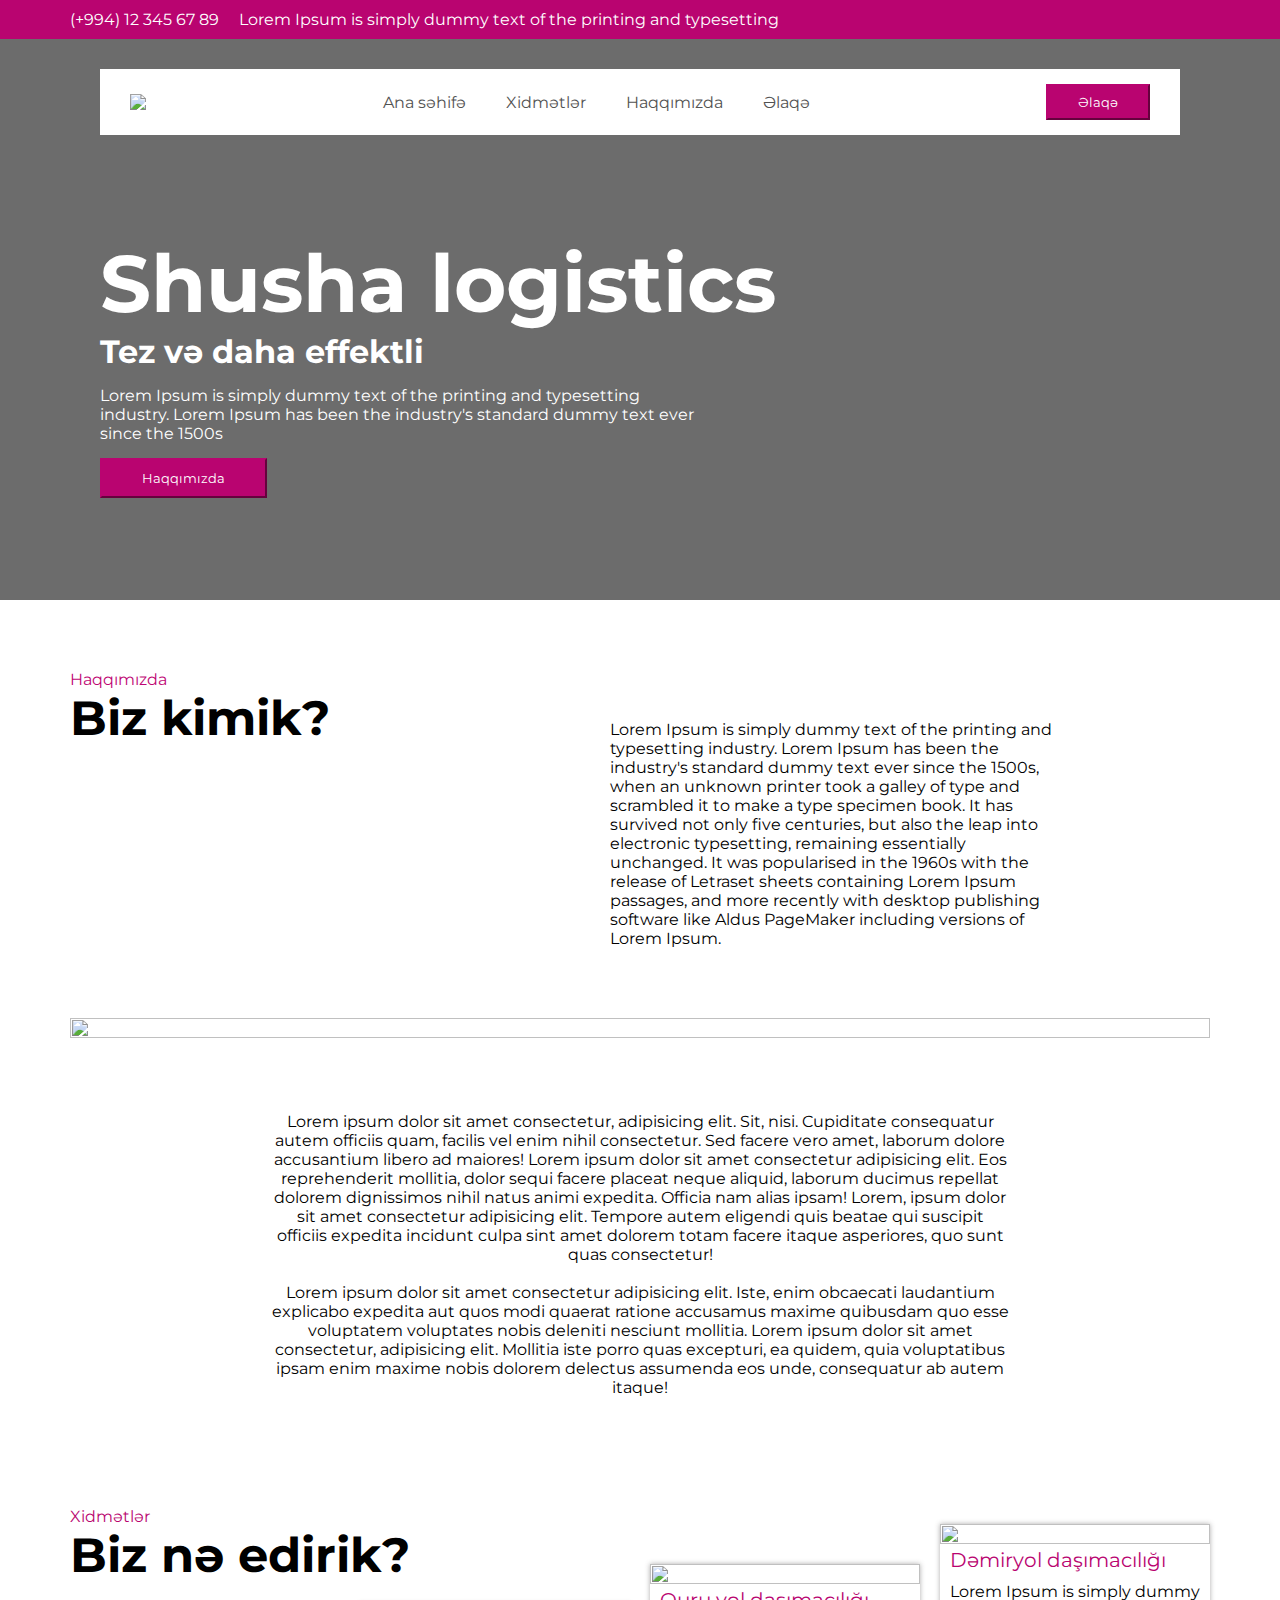
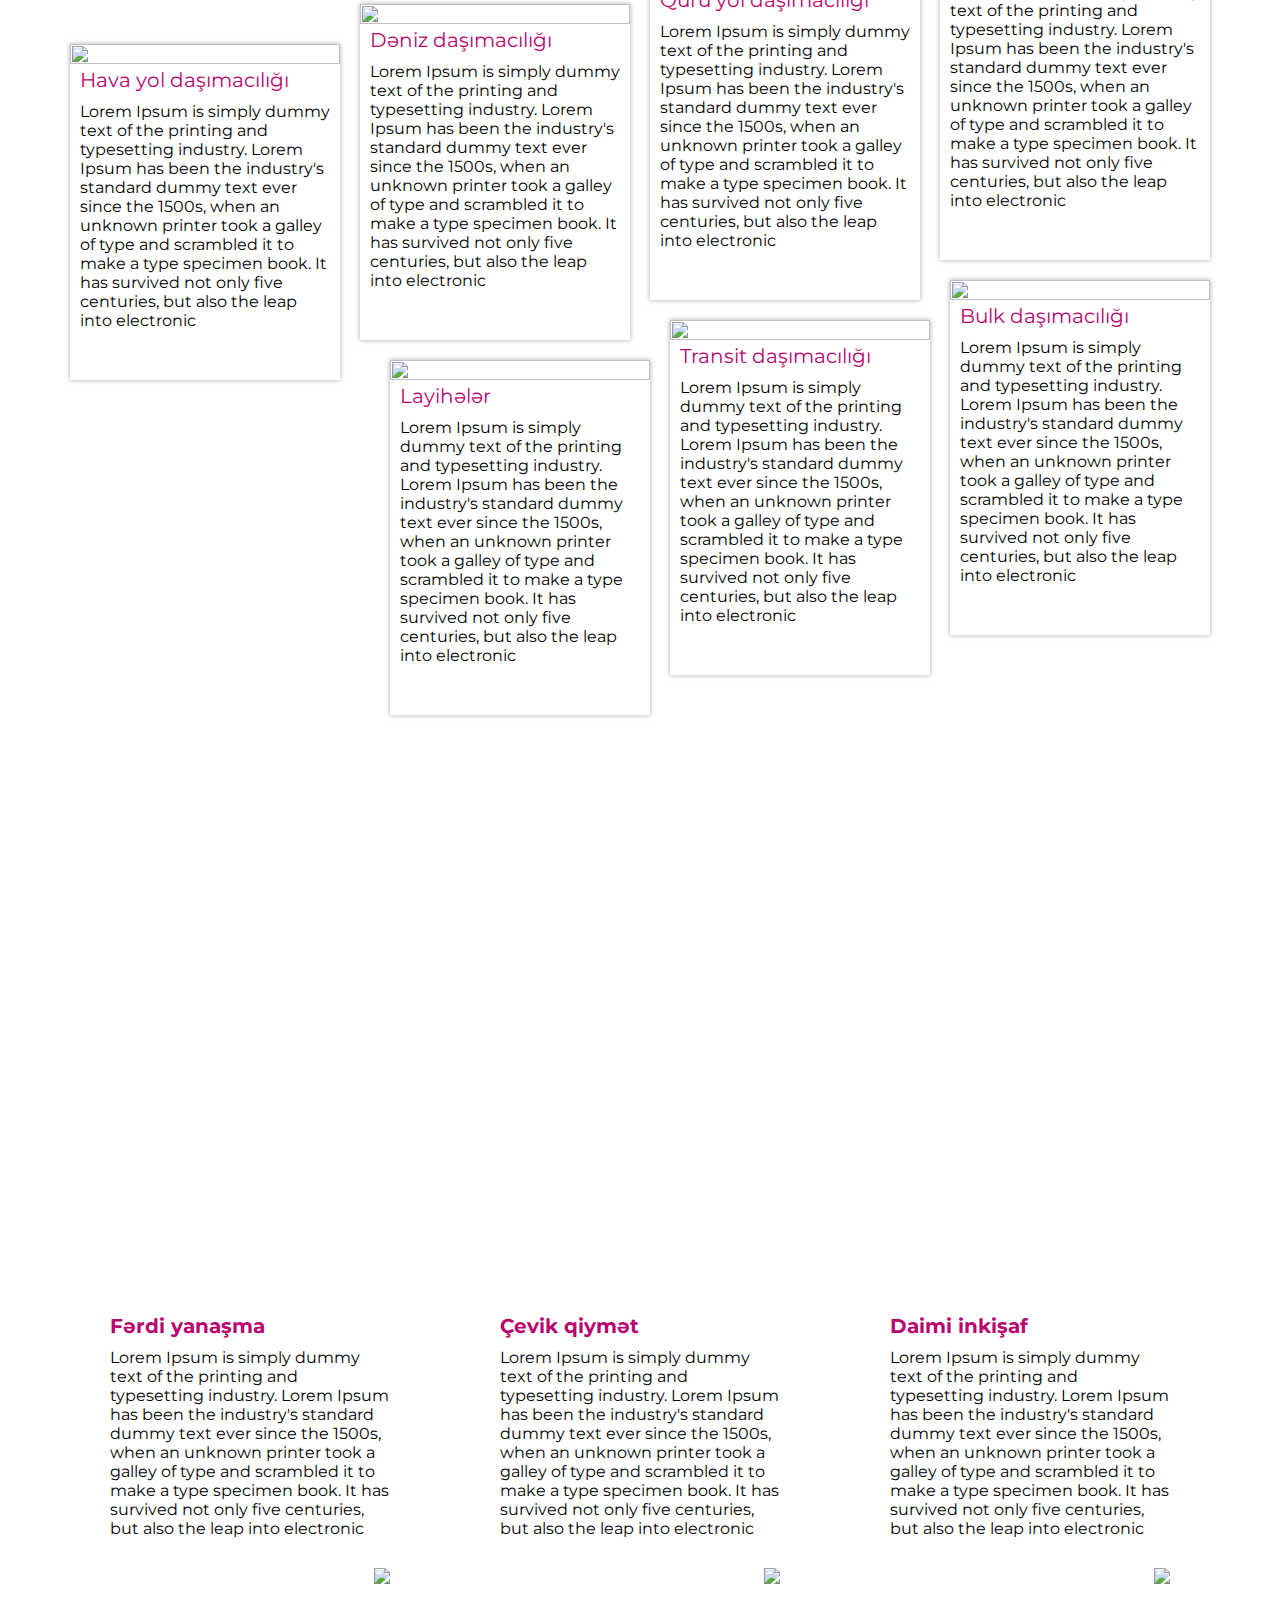
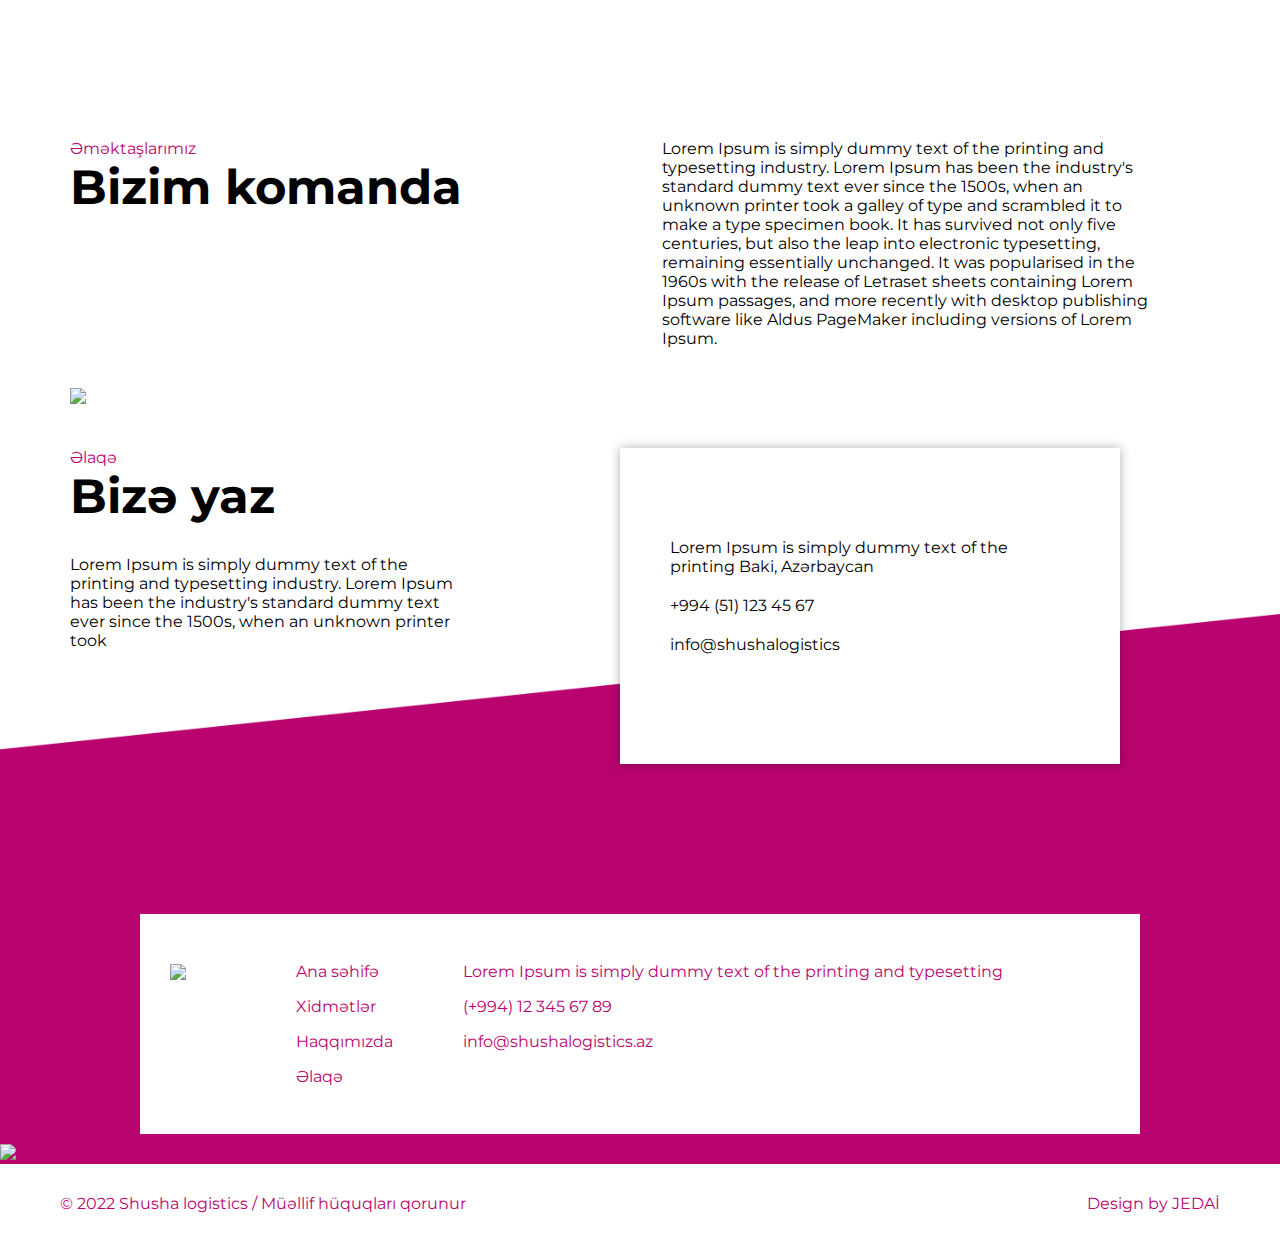
==== index.html @ f7d72661 "add footer" ====
<!DOCTYPE html>
<html lang="en">
<head>
    <meta charset="UTF-8">
    <meta name="viewport" content="width=device-width, initial-scale=1.0">
    <title>Document</title>
    <link rel="stylesheet" href="./Page/style.css">
    <link rel="stylesheet" href="https://cdnjs.cloudflare.com/ajax/libs/font-awesome/6.4.0/css/all.min.css" integrity="sha512-iecdLmaskl7CVkqkXNQ/ZH/XLlvWZOJyj7Yy7tcenmpD1ypASozpmT/E0iPtmFIB46ZmdtAc9eNBvH0H/ZpiBw==" crossorigin="anonymous" referrerpolicy="no-referrer" />
    <link rel="preconnect" href="https://fonts.googleapis.com">
    <link rel="preconnect" href="https://fonts.gstatic.com" crossorigin>
    <link href="https://fonts.googleapis.com/css2?family=Montserrat:wght@300&display=swap" rel="stylesheet">
</head>
<body>
    <header>
        <div class="container-header">
            <div class="container-header-page">
                <p>(+994) 12 345 67 89</p>
                <p>Lorem Ipsum is simply dummy text of the printing and typesetting</p>
            </div>
            <div class="container-header-icon">
                <i class="fa-brands fa-whatsapp"></i>
                <i class="fa-brands fa-instagram"></i>
                <i class="fa-solid fa-envelope"></i>
            </div>

        </div>

        <div class="header-nav">
            <div class="header-nav-blok">
                <img src="./imge/15 1.png">
                <ul>
                    <a href="#"><li>Ana səhifə</li</a>
                    <a href="#"><li>Xidmətlər</li></a>
                    <a href="#"><li>Haqqımızda</li></a>
                    <a href="#"><li>Əlaqə</li></a>
                </ul>

                <div class="header-nav-button">
                    <button>Əlaqə</button>
                </div>

            </div>

            <div class="header-nav-page-text">
                <h1>Shusha logistics</h1>
                <h3>Tez və daha effektli</h3>
                <p>Lorem Ipsum is simply dummy text of the printing and typesetting industry. Lorem Ipsum has been the industry's standard dummy text ever since the 1500s</p>
                <button>Haqqımızda</button>
            </div>


        </div>
    </header>

    <main>
        <div class="main-page-top">
            <div class="main-page-top-left">
                <p>Haqqımızda</p>
                <h1>Biz kimik?</h1>
            </div>
            <div class="main-page-top-right">
                <p>Lorem Ipsum is simply dummy text of the printing and typesetting industry. Lorem Ipsum has been the industry's standard dummy text ever since the 1500s, when an unknown printer took a galley of type and scrambled it to make a type specimen book. It has survived not only five centuries, but also the leap into electronic typesetting, remaining essentially unchanged. It was popularised in the 1960s with the release of Letraset sheets containing Lorem Ipsum passages, and more recently with desktop publishing software like Aldus PageMaker including versions of Lorem Ipsum.</p>
            </div>
        </div>
        <div class="main-page-top-botton">
            <img src="./imge/image 2.png">
            <p>Lorem ipsum dolor sit amet consectetur, adipisicing elit. Sit, nisi. Cupiditate consequatur autem officiis quam, facilis vel enim nihil consectetur. Sed facere vero amet, laborum dolore accusantium libero ad maiores! Lorem ipsum dolor sit amet consectetur adipisicing elit. Eos reprehenderit mollitia, dolor sequi facere placeat neque aliquid, laborum ducimus repellat dolorem dignissimos nihil natus animi expedita. Officia nam alias ipsam!
                Lorem, ipsum dolor sit amet consectetur adipisicing elit. Tempore autem eligendi quis beatae qui suscipit officiis expedita incidunt culpa sint amet dolorem totam facere itaque asperiores, quo sunt quas consectetur!
                <br/>
                <br/>
                Lorem ipsum dolor sit amet consectetur adipisicing elit. Iste, enim obcaecati laudantium explicabo expedita aut quos modi quaerat ratione accusamus maxime quibusdam quo esse voluptatem voluptates nobis deleniti nesciunt mollitia. Lorem ipsum dolor sit amet consectetur, adipisicing elit. Mollitia iste porro quas excepturi, ea quidem, quia voluptatibus ipsam enim maxime nobis dolorem delectus assumenda eos unde, consequatur ab autem itaque!
            </p>
        </div>
    </main>

    <section>

        <div class="section-page">
            <p>Xidmətlər</p>
            <h1>Biz nə edirik?</h1>
        </div>

        <div class="section-container">
            <div class="section-container-page-top">

                <div class="section-blok-1">
                    <img src="./imge/Rectangle 13.png">
                    <p><span>Hava yol daşımacılığı</span></p>
                    <p class="section-blok-lorem" >Lorem Ipsum is simply dummy text of the printing and typesetting industry. Lorem Ipsum has been the industry's standard dummy text ever since the 1500s, when an unknown printer took a galley of type and scrambled it to make a type specimen book. It has survived not only five centuries, but also the leap into electronic</p>
                </div>
                
                <div class="section-blok-2">
                    <img src="./imge/Rectangle 11.png">

                    <p><span>Dəniz daşımacılığı</span></p>
                    <p class="section-blok-lorem">Lorem Ipsum is simply dummy text of the printing and typesetting industry. Lorem Ipsum has been the industry's standard dummy text ever since the 1500s, when an unknown printer took a galley of type and scrambled it to make a type specimen book. It has survived not only five centuries, but also the leap into electronic</p>
                </div>

                <div class="section-blok-3">
                    <img src="./imge/Rectangle 9.png">

                    <p><span>Quru yol daşımacılığı</span></p>
                    <p class="section-blok-lorem" >Lorem Ipsum is simply dummy text of the printing and typesetting industry. Lorem Ipsum has been the industry's standard dummy text ever since the 1500s, when an unknown printer took a galley of type and scrambled it to make a type specimen book. It has survived not only five centuries, but also the leap into electronic</p>
                </div>

                <div class="section-blok-4">
                    <img src="./imge/Rectangle 7.png">

                    <p><span>Dəmiryol daşımacılığı</span></p>
                    <p class="section-blok-lorem" >Lorem Ipsum is simply dummy text of the printing and typesetting industry. Lorem Ipsum has been the industry's standard dummy text ever since the 1500s, when an unknown printer took a galley of type and scrambled it to make a type specimen book. It has survived not only five centuries, but also the leap into electronic</p>
                </div>

            </div>
            <div class="section-container-page-botton">

                <div class="section-blok-6">
                    <img src="./imge/Rectangle 19.png">
                    <p><span>Layihələr</span></p>
                    <p class="section-blok-lorem" >Lorem Ipsum is simply dummy text of the printing and typesetting industry. Lorem Ipsum has been the industry's standard dummy text ever since the 1500s, when an unknown printer took a galley of type and scrambled it to make a type specimen book. It has survived not only five centuries, but also the leap into electronic</p>
                </div>

                <div class="section-blok-7">
                    <img src="./imge/Rectangle 17.png">
                    <p><span>Transit daşımacılığı</span></p>
                    <p class="section-blok-lorem" >Lorem Ipsum is simply dummy text of the printing and typesetting industry. Lorem Ipsum has been the industry's standard dummy text ever since the 1500s, when an unknown printer took a galley of type and scrambled it to make a type specimen book. It has survived not only five centuries, but also the leap into electronic</p>
                </div>

                <div class="section-blok-8">
                    <img src="./imge/Rectangle 15.png">
                    <p><span>Bulk daşımacılığı</span></p>
                    <p class="section-blok-lorem" >Lorem Ipsum is simply dummy text of the printing and typesetting industry. Lorem Ipsum has been the industry's standard dummy text ever since the 1500s, when an unknown printer took a galley of type and scrambled it to make a type specimen book. It has survived not only five centuries, but also the leap into electronic</p>
                </div>

            </div>
        </div>
    </section>

    <aside>
        <div class="aside-container">

            <div class="aside-page">
                <p>Prinsiplərimiz</p>
                <h1>Bizim missiyamız</h1>
            </div>  

            <div class="aside-container-page">
                <div class="aside-blok">
                    <div class="aside-blok-page">
                        <b>Fərdi yanaşma</b>
                        <p>Lorem Ipsum is simply dummy text of the printing and typesetting industry. Lorem Ipsum has been the industry's standard dummy text ever since the 1500s, when an unknown printer took a galley of type and scrambled it to make a type specimen book. It has survived not only five centuries, but also the leap into electronic</p>

                        <div class="aside-blok-img">
                            <img src="./imge/Group.png">
                        </div>
                    </div>
                </div>

                <div class="aside-blok">
                    <div class="aside-blok">
                        <div class="aside-blok-page">
                            <b>Çevik qiymət</b>
                            <p>Lorem Ipsum is simply dummy text of the printing and typesetting industry. Lorem Ipsum has been the industry's standard dummy text ever since the 1500s, when an unknown printer took a galley of type and scrambled it to make a type specimen book. It has survived not only five centuries, but also the leap into electronic</p>

                            <div class="aside-blok-img">
                                <img src="./imge/Vector.png">
                            </div>
                        </div>
                    </div>
                </div>

                <div class="aside-blok">
                    <div class="aside-blok-page">
                        <b>Daimi inkişaf</b>
                        <p>Lorem Ipsum is simply dummy text of the printing and typesetting industry. Lorem Ipsum has been the industry's standard dummy text ever since the 1500s, when an unknown printer took a galley of type and scrambled it to make a type specimen book. It has survived not only five centuries, but also the leap into electronic</p>

                        <div class="aside-blok-img">
                            <img src="./imge/Vector (1).png">
                        </div>
                    </div>
                </div>


            </div>
        </div>
    </aside>

    <div class="content">
        <div class="content-container-top">
            <div class="content-page">
                <p>Əməktaşlarımız</p>
                <h1>Bizim komanda</h1>
            </div>

            <div class="content-text">
                <p>Lorem Ipsum is simply dummy text of the printing and typesetting industry. Lorem Ipsum has been the industry's standard dummy text ever since the 1500s, when an unknown printer took a galley of type and scrambled it to make a type specimen book. It has survived not only five centuries, but also the leap into electronic typesetting, remaining essentially unchanged. It was popularised in the 1960s with the release of Letraset sheets containing Lorem Ipsum passages, and more recently with desktop publishing software like Aldus PageMaker including versions of Lorem Ipsum.</p>
            </div>
        </div>

        <div class="content-imge">
            <img src="./imge/image 3 (1).png">
        </div>
        
        <div class="content-container-botton">
            <div class="container-page-booton-left">
                <p>Əlaqə</p>
                <h1>Bizə yaz</h1>
                <p class="container-page-booton-p"> Lorem Ipsum is simply dummy text of the printing and typesetting industry. Lorem Ipsum has been the industry's standard dummy text ever since the 1500s, when an unknown printer took</p>
            </div>
            <div class="container-page-booton-right">
                <div class="container-page-booton-blok">
                    <p>Lorem Ipsum is simply dummy text of the printing
                        Baki, Azərbaycan </p>
                    <p>+994 (51) 123 45 67</p>
                    <p>info@shushalogistics</p>

                    <div class="container-page-booton-icon">
                        <i class="fa-brands fa-whatsapp"></i>
                        <i class="fa-brands fa-instagram"></i>
                        <i class="fa-solid fa-envelope"></i>
                    </div>
                </div>
            </div>
        </div>
        
    </div>
    <footer>
        <div class="footer-container">
            <div class="footer-container-box">

                <img src="./imge/15 1.png">
                
                <div class="footer-page">
                    <p>Ana səhifə</p>
                    <p>Xidmətlər</p>
                    <p>Haqqımızda</p>
                    <p>Əlaqə</p>
                </div>
                
            <div class="footer-page">
                <p>Lorem Ipsum is simply dummy text of the printing and typesetting</p>
                <p>(+994) 12 345 67 89</p>
                <p>info@shushalogistics.az</p>
            </div>
            
            <div class="footer-page-icon">
                <i class="fa-brands fa-whatsapp"></i>
                <i class="fa-brands fa-instagram"></i>
                <i class="fa-solid fa-envelope"></i>
            </div>
            
        </div>
            
        </div>
        <div class="img-shusha">
            <img src="./imge/Group 75.png">
        </div>
    </footer>

    <div class="footer-end">
        <p>© 2022   Shusha logistics / Müəllif hüquqları qorunur</p>
        <p>Design by JEDAİ</p>
    </div>
</body>
</html>
---- Page/style.css ----
*{
    padding: 0;
    box-sizing: border-box;
    margin: 0;
    font-family: 'Montserrat', sans-serif;
}

header{
    background-color: #525252d9;
    background-blend-mode: multiply;
    background-image: url('../imge/image\ 1.png');
    width: 100%;
    height: 600px;
    background-repeat: no-repeat;
    background-size: cover;
}
.container-header{
    color: white;
    align-items: center;
    display: flex;
    justify-content: space-between;
    padding: 10px 70px;
    background-color: #B90470;
}
.container-header-page{
    display: flex;
    gap: 20px;
}
.container-header-icon{
    display: flex;
    gap: 20px;
}
.header-nav{
    margin: auto 100px;
}
.header-nav-blok{
    margin-top: 30px;
    display: flex;
    justify-content: space-between;
    align-items: center;
    background-color: white;
    padding: 15px 30px;
}
.header-nav-blok ul{
    display: flex;
   
}
.header-nav-blok ul li{
    padding: 0px 20px;
    list-style: none;
}
.header-nav-blok ul a{
    color: #525252;
    text-decoration: none;
}
.header-nav-button button{
    padding: 8px 30px ;
    background-color: #B90470;
    color: white;
    border-color: #B90470;
}
.header-nav-page-text {
    margin-top: 100px;
    color: white;
}
.header-nav-page-text h1{
    font-size: 5rem;
}
.header-nav-page-text h3{
    font-size: 2rem;
}
.header-nav-page-text p{
    margin: 15px 0px;
    width: 600px;
    max-width: 100%;
}
.header-nav-page-text button{
    padding: 10px 40px;
    border-color: #B90470;
    background-color: #B90470;
    color: white;
}
main{
    padding: 70px;
}
.main-page-top{
    display: flex;
    justify-content: space-between;
}
.main-page-top-left p{
    color: #be0574;
}
.main-page-top-left h1{
    font-size: 3rem;
}
.main-page-top-right{
    margin-top: 50px;
    padding-right: 150px;
    width: 600px;
}
.main-page-top-botton img{
    margin: 70px 0px;
    width: 100%;
    height: 100%;
}
.main-page-top-botton p{
    text-align: center;
    margin: auto 200px;
}
section{
    height: 850px;
    padding: 40px 70px;
}
.section-page{
    margin-bottom: 60px;

}
.section-page p{
    color: #B90470;
}
.section-page h1{
    font-size: 3rem;
}
.section-container-page-top{
    gap: 20px;
    display: flex;
}
.section-blok-1 img ,.section-blok-2 img , .section-blok-3 img ,.section-blok-4 img ,.section-blok-6 img, .section-blok-7 img,.section-blok-8 img{
    width: 100%;
    height: 100%;
    object-fit: cover;
}
.section-blok-1 span , .section-blok-2 span , .section-blok-3 span ,.section-blok-4 span , .section-blok-6 span, .section-blok-7 span,.section-blok-8 span{
    color: #B90470;
    font-size: 20px;
    padding: 10px;
}
.section-blok-1 , .section-blok-2 , .section-blok-3 , .section-blok-4 ,.section-blok-6 , .section-blok-7 ,.section-blok-8 {
    box-shadow: 0px 0px 5px rgba(61, 60, 60, 0.422);
    width: 300px;
    height: 100%;
}
.section-blok-lorem{
    padding:10px 10px 50px 10px;
    background-color: white;
    
}
.section-blok-2 {
    margin-top: -40px;
}
.section-blok-3 {
    margin-top: -80px;
}
.section-blok-4{
    margin-top: -120px;
}
.section-blok-6{
    margin-top: -40px;
}
.section-blok-7{
    margin-top: -80px;
}
.section-blok-8{
    margin-top: -120px;
}
.section-container-page-botton{
    display: flex;
    gap: 20px;
    padding-top: 20px;
    padding-left: 320px;
}
aside{
    background-image: url(../imge/Rectangle\ 20.png);
    background-repeat: no-repeat;
    background-size: cover;
    width: 100%;
    height: 100%;
}
.aside-container{
    padding: 400px 70px 100px 70px;
    
}
.aside-page{
    margin-bottom: 50px;
    color: white;
}
.aside-page h1{
    font-size: 3rem;
}
.aside-container-page{
    display: flex;
    gap: 30px;
}
.aside-blok-page b{
    color: #B90470;
    font-size: 20px;
}
.aside-blok-page p{
    padding-top: 10px;
}
.aside-blok-page{
    padding: 70px 40px 5px 40px;
}
.aside-blok{
    background-color: white;
    width: 100%;
    height: 100%;
}
.aside-blok-img{
    margin-top: 30px;
    width: 100%;
    display: flex;
    justify-content: flex-end;
}
.content{
    padding: 50px 70px;
}
.content-container-top{
    display: flex;
}
.content-page p{
    color: #B90470;
}
.content-page h1{
    font-size: 3rem;
}
.content-text{
    width: 500px;
    margin-left: 200px;
}
.content-imge {
    margin: 40px 0px;
}
.content-imge img{
    width: 100%;
}
.content-container-botton{
    display: flex;
}
.container-page-booton-left p{
    color: #B90470;
}
.container-page-booton-left h1{
    font-size: 3rem;
}
.container-page-booton-p{
    width: 400px;
    margin-top: 30px;
    color:black !important;
}
.container-page-booton-right{
    background-color: white;
    margin-left: 150px;
    width: 500px;
    box-shadow: 0px 0px 10px rgba(0, 0, 0, 0.313);
}
.container-page-booton-blok p{
    padding: 10px 0px;
}
.container-page-booton-blok{
    padding: 80px 50px;
}
.container-page-booton-icon{
    margin-top: 20px;
    display: flex;
    gap: 20px;
    font-size: 20px;
}
footer{
    background-image: url('../imge/Rectangle\ 24.png');
    background-repeat: no-repeat;
    background-size: cover;
    width: 100%;
    height:100%;
    margin-top: -200px;
}
.footer-container{
    padding: 300px 40px 10px 40px;
    margin: auto 100px;
}
.footer-container-box img{
    margin-right: 30px;
    padding: 10px;
    object-fit: contain;
}
.footer-page p{
    padding: 8px 0px;
}
.footer-container-box{
    align-items: flex-start;
    gap: 70px;
    display: flex;
    color: #B90470;
    padding: 40px 20px;
    background-color: white;
}
.footer-page-icon{
    display: flex;
    flex-direction: column;
    gap: 20px ;
    font-size: 20px;
}
.img-shusha img{
    width: 100%;
    object-fit: cover;
}
.footer-end{
    color: #B90470;
    display: flex;
    justify-content: space-between;
    padding: 30px 60px;
    background-color: white;
}
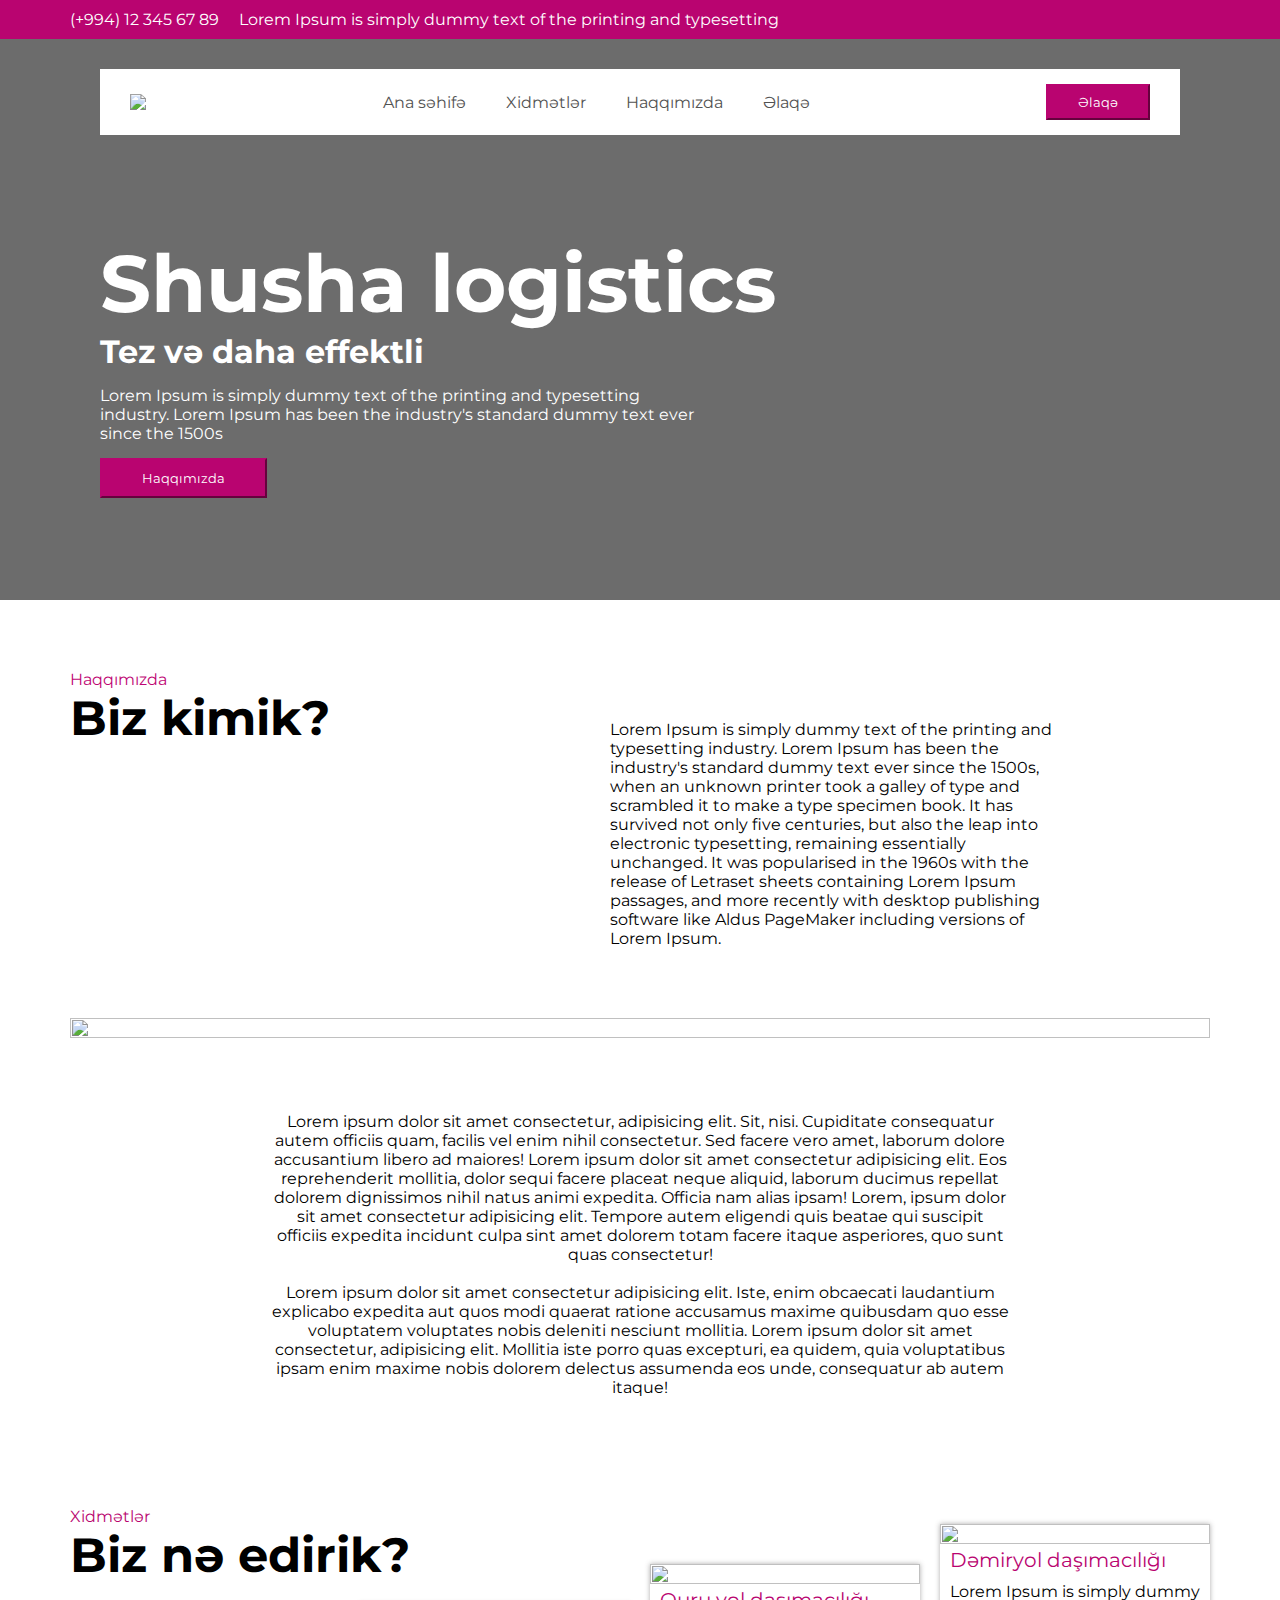
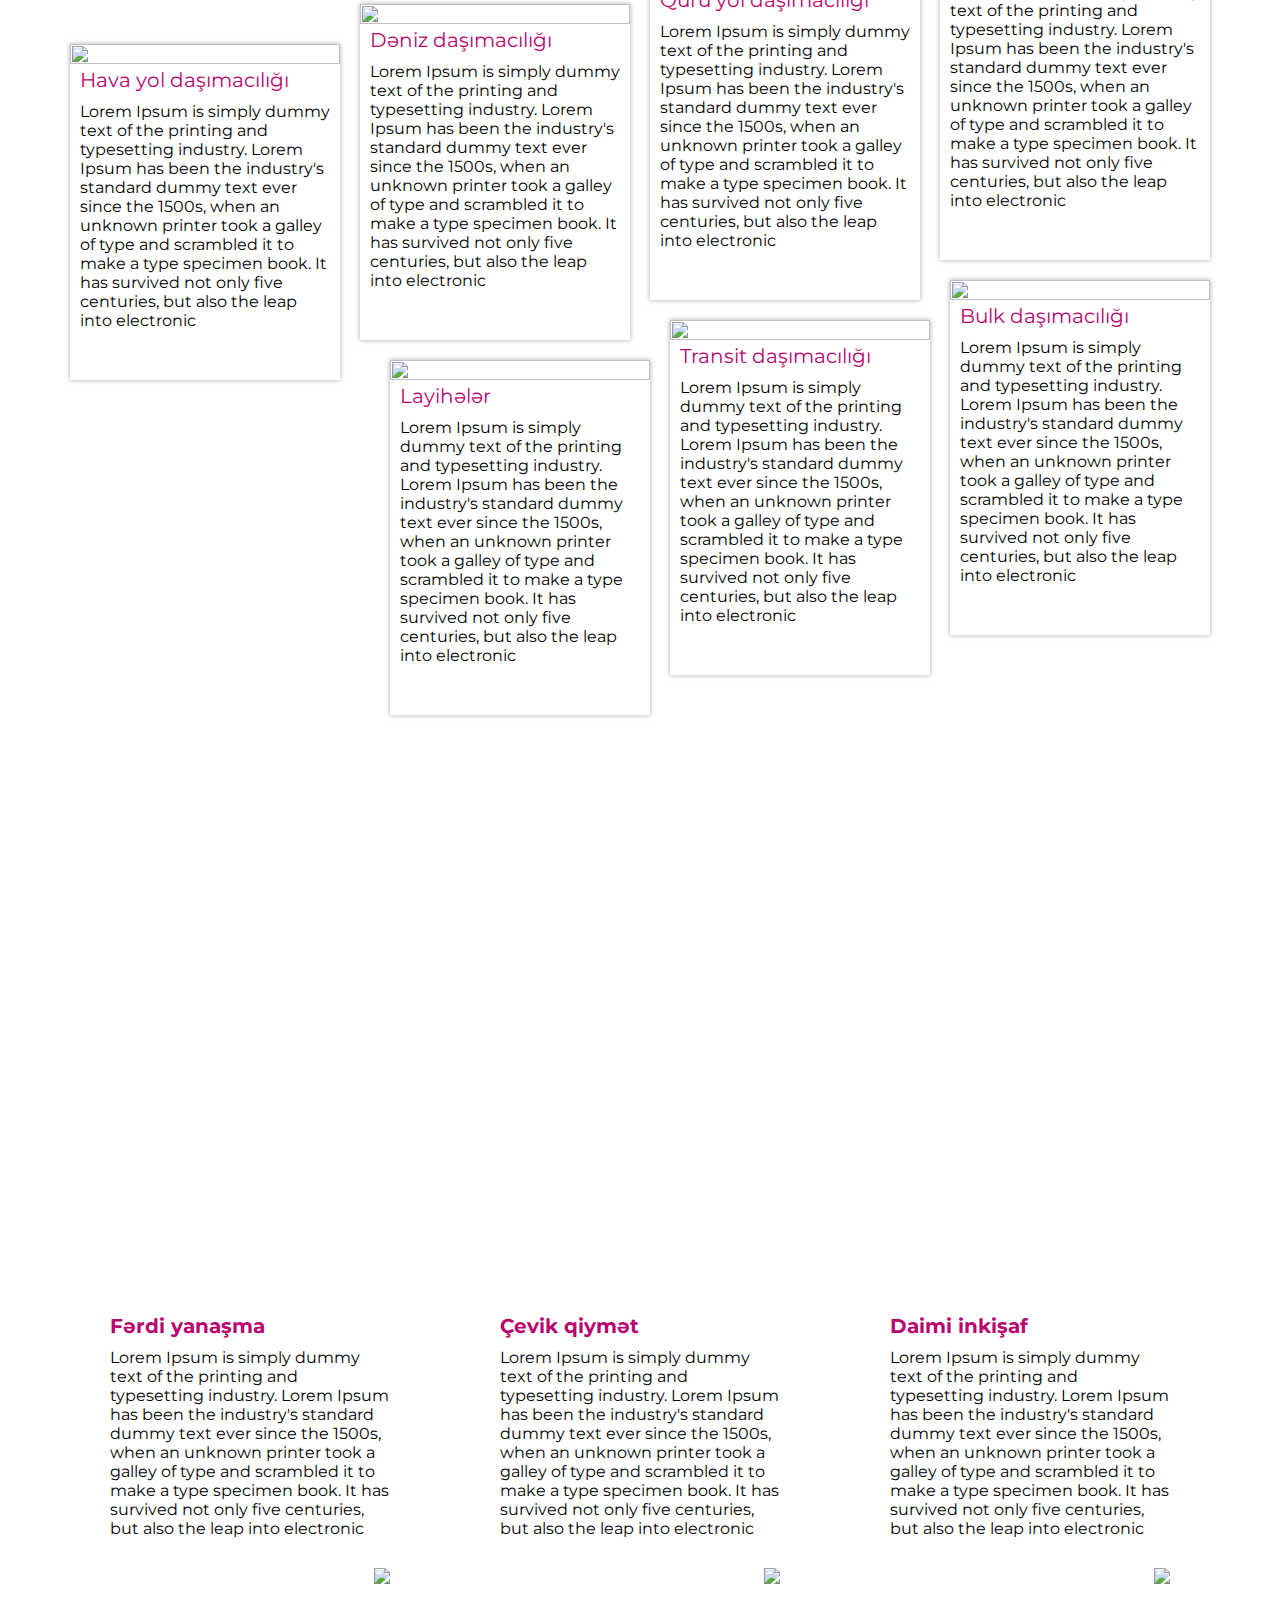
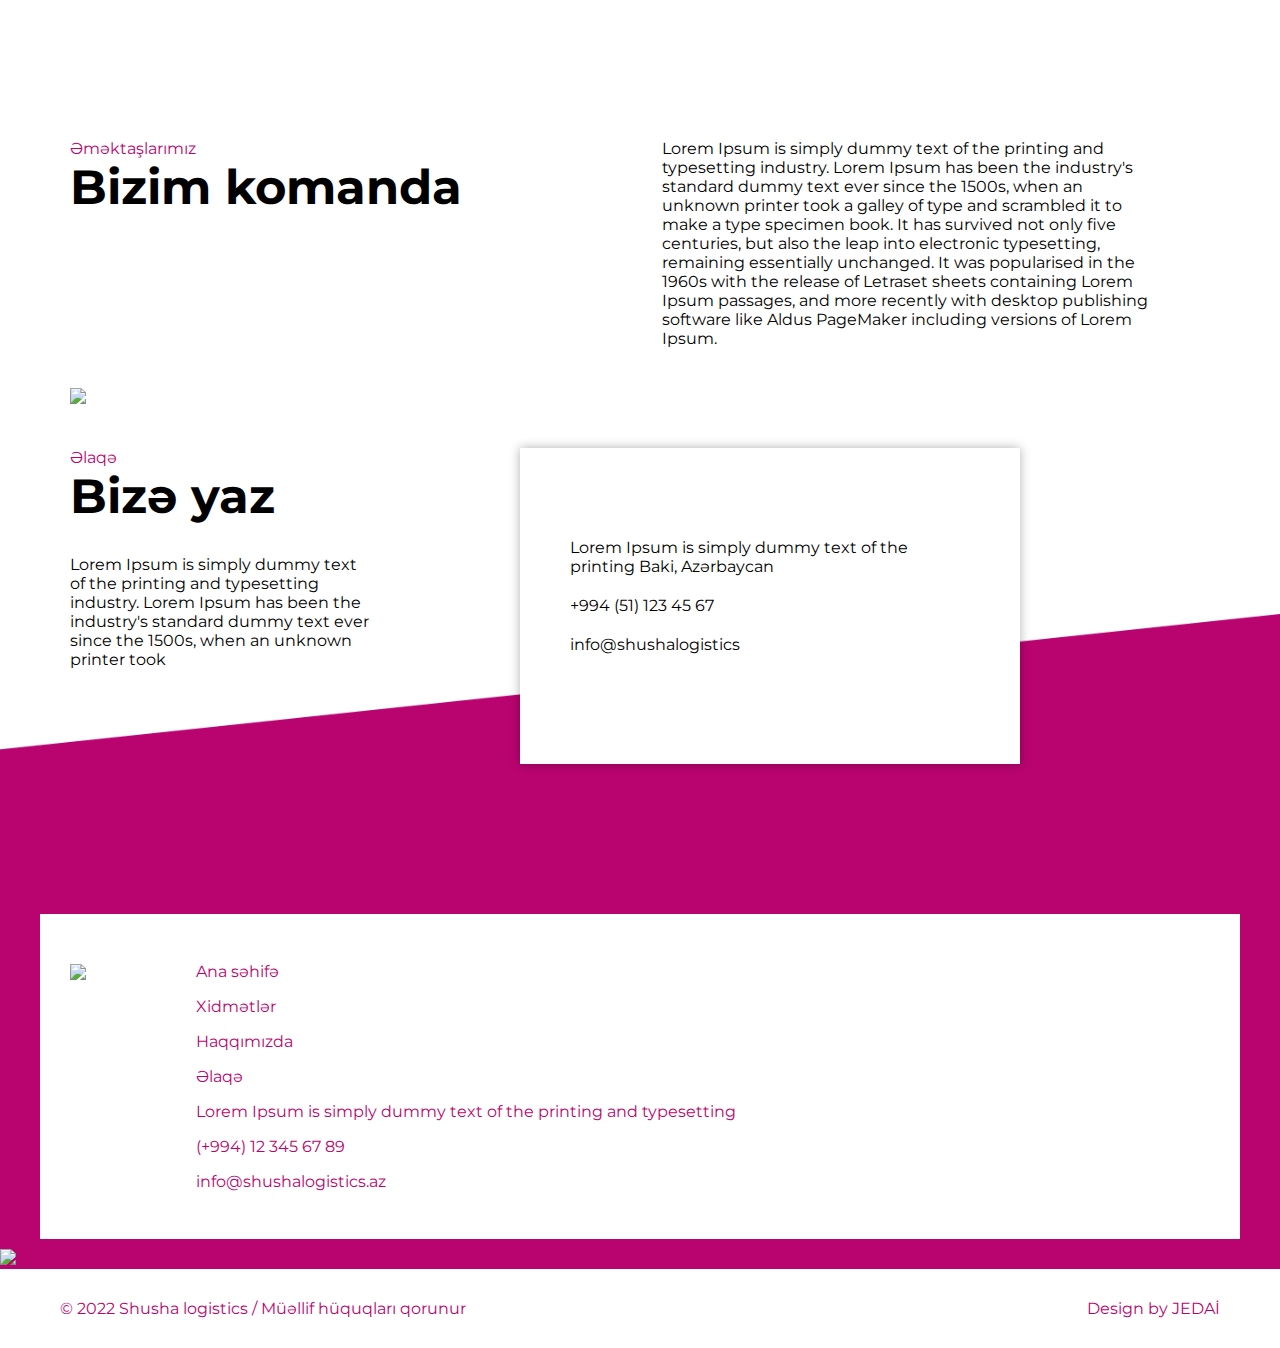
==== commit 713611d2: "add responsiv width:700px" ====
--- a/index.html
+++ b/index.html
@@ -15,7 +15,7 @@
         <div class="container-header">
             <div class="container-header-page">
                 <p>(+994) 12 345 67 89</p>
-                <p>Lorem Ipsum is simply dummy text of the printing and typesetting</p>
+                <p> <span>Lorem Ipsum is simply dummy text of the printing and typesetting</span></p>
             </div>
             <div class="container-header-icon">
                 <i class="fa-brands fa-whatsapp"></i>
@@ -28,12 +28,20 @@
         <div class="header-nav">
             <div class="header-nav-blok">
                 <img src="./imge/15 1.png">
-                <ul>
-                    <a href="#"><li>Ana səhifə</li</a>
-                    <a href="#"><li>Xidmətlər</li></a>
-                    <a href="#"><li>Haqqımızda</li></a>
-                    <a href="#"><li>Əlaqə</li></a>
-                </ul>
+
+                <div class="header-nav-ul-menu">
+                    <ul>
+                        <a href="#"><li>Ana səhifə</li</a>
+                        <a href="#"><li>Xidmətlər</li></a>
+                        <a href="#"><li>Haqqımızda</li></a>
+                        <a href="#"><li>Əlaqə</li></a>
+                    </ul>
+
+                    <div class="icon-menu">
+                        <i class="fa-solid fa-bars"></i>
+                    </div>
+                </div>
+                
 
                 <div class="header-nav-button">
                     <button>Əlaqə</button>
@@ -228,6 +236,8 @@
             <div class="footer-container-box">
 
                 <img src="./imge/15 1.png">
+
+            <div class="footer-page-box">
                 
                 <div class="footer-page">
                     <p>Ana səhifə</p>
@@ -235,19 +245,21 @@
                     <p>Haqqımızda</p>
                     <p>Əlaqə</p>
                 </div>
-                
-            <div class="footer-page">
+             <div class="footer-page">
                 <p>Lorem Ipsum is simply dummy text of the printing and typesetting</p>
                 <p>(+994) 12 345 67 89</p>
                 <p>info@shushalogistics.az</p>
             </div>
             
-            <div class="footer-page-icon">
+           
+        </div> 
+
+        <div class="footer-page-icon">
                 <i class="fa-brands fa-whatsapp"></i>
                 <i class="fa-brands fa-instagram"></i>
                 <i class="fa-solid fa-envelope"></i>
-            </div>
-            
+        </div>
+
         </div>
             
         </div>
--- a/Page/style.css
+++ b/Page/style.css
@@ -4,6 +4,9 @@
     margin: 0;
     font-family: 'Montserrat', sans-serif;
 }
+body{
+    overflow-x: hidden;
+}
 
 header{
     background-color: #525252d9;
@@ -244,7 +247,8 @@
     font-size: 3rem;
 }
 .container-page-booton-p{
-    width: 400px;
+    max-width: 300px;
+    width: 100%;
     margin-top: 30px;
     color:black !important;
 }
@@ -275,8 +279,7 @@
     margin-top: -200px;
 }
 .footer-container{
-    padding: 300px 40px 10px 40px;
-    margin: auto 100px;
+    padding: 300px 40px 10px 40px;;
 }
 .footer-container-box img{
     margin-right: 30px;
@@ -310,4 +313,104 @@
     justify-content: space-between;
     padding: 30px 60px;
     background-color: white;
+}
+.icon-menu{
+    display: none;
+}
+.header-nav-ul-menu{
+    display: flex;
+    align-items: center;
+
+}
+@media(max-width:1050px){
+    .header-nav-blok ul li{
+        padding: 0px 10px;
+    }
+    section{
+        height: 100%;
+    }
+    .section-container-page-top , .section-container-page-botton{
+        flex-wrap: wrap;
+        display: flex;
+        align-items: center;
+        justify-content: center;
+        gap: 40px;
+    }
+    .section-container-page-botton{
+        padding-left: 0px;
+    }
+    .aside-blok-page{
+        padding: 30px 20px;
+    }
+    .aside-blok-img img{
+       object-fit: cover;
+    }
+    .aside-container {
+        padding: 100px 40px ;
+    }
+    .main-page-top-botton p{
+        margin: auto 50px;
+    }
+    
+    .section-blok-1 , .section-blok-2 , .section-blok-3 , .section-blok-4 , .section-blok-6 , .section-blok-7 ,.section-blok-8{
+        margin-top: 0px;
+    } 
+}
+@media(max-width:900px){
+    .footer-page-icon{
+        flex-direction: row;
+        display: flex;
+        gap: 40px;
+    }
+    .footer-container-box{
+        display: flex;
+        flex-direction: column;
+    }
+    .footer-page-box{
+        gap: 40px;
+        display: flex;
+    }
+    .content-container-top{
+        gap: 30px;
+        display: flex;
+        justify-content: center;
+        flex-direction: column;
+        align-items: center;
+    }
+    .content-text {
+        margin-left: 0px;
+        width: auto;
+    }
+    .container-page-booton-right{
+        margin-left: 50px;
+    }
+    .main-page-top{
+        display: flex;
+        flex-direction: column;
+    }
+    .main-page-top-right {
+        width: auto;
+        margin-top: 50px;
+
+    }
+    .header-nav-button{
+        display: none;
+    }
+    .container-header-page span{
+        display: none;
+    }
+    .header-nav-page-text h1{
+        font-size: 4rem;
+    }
+    .header-nav{
+        margin: auto 50px;
+    }
+}
+@media(max-width:700px){
+    .icon-menu{
+        display: inline;
+    }
+    .header-nav-ul-menu ul{
+        display: none;
+    }
 }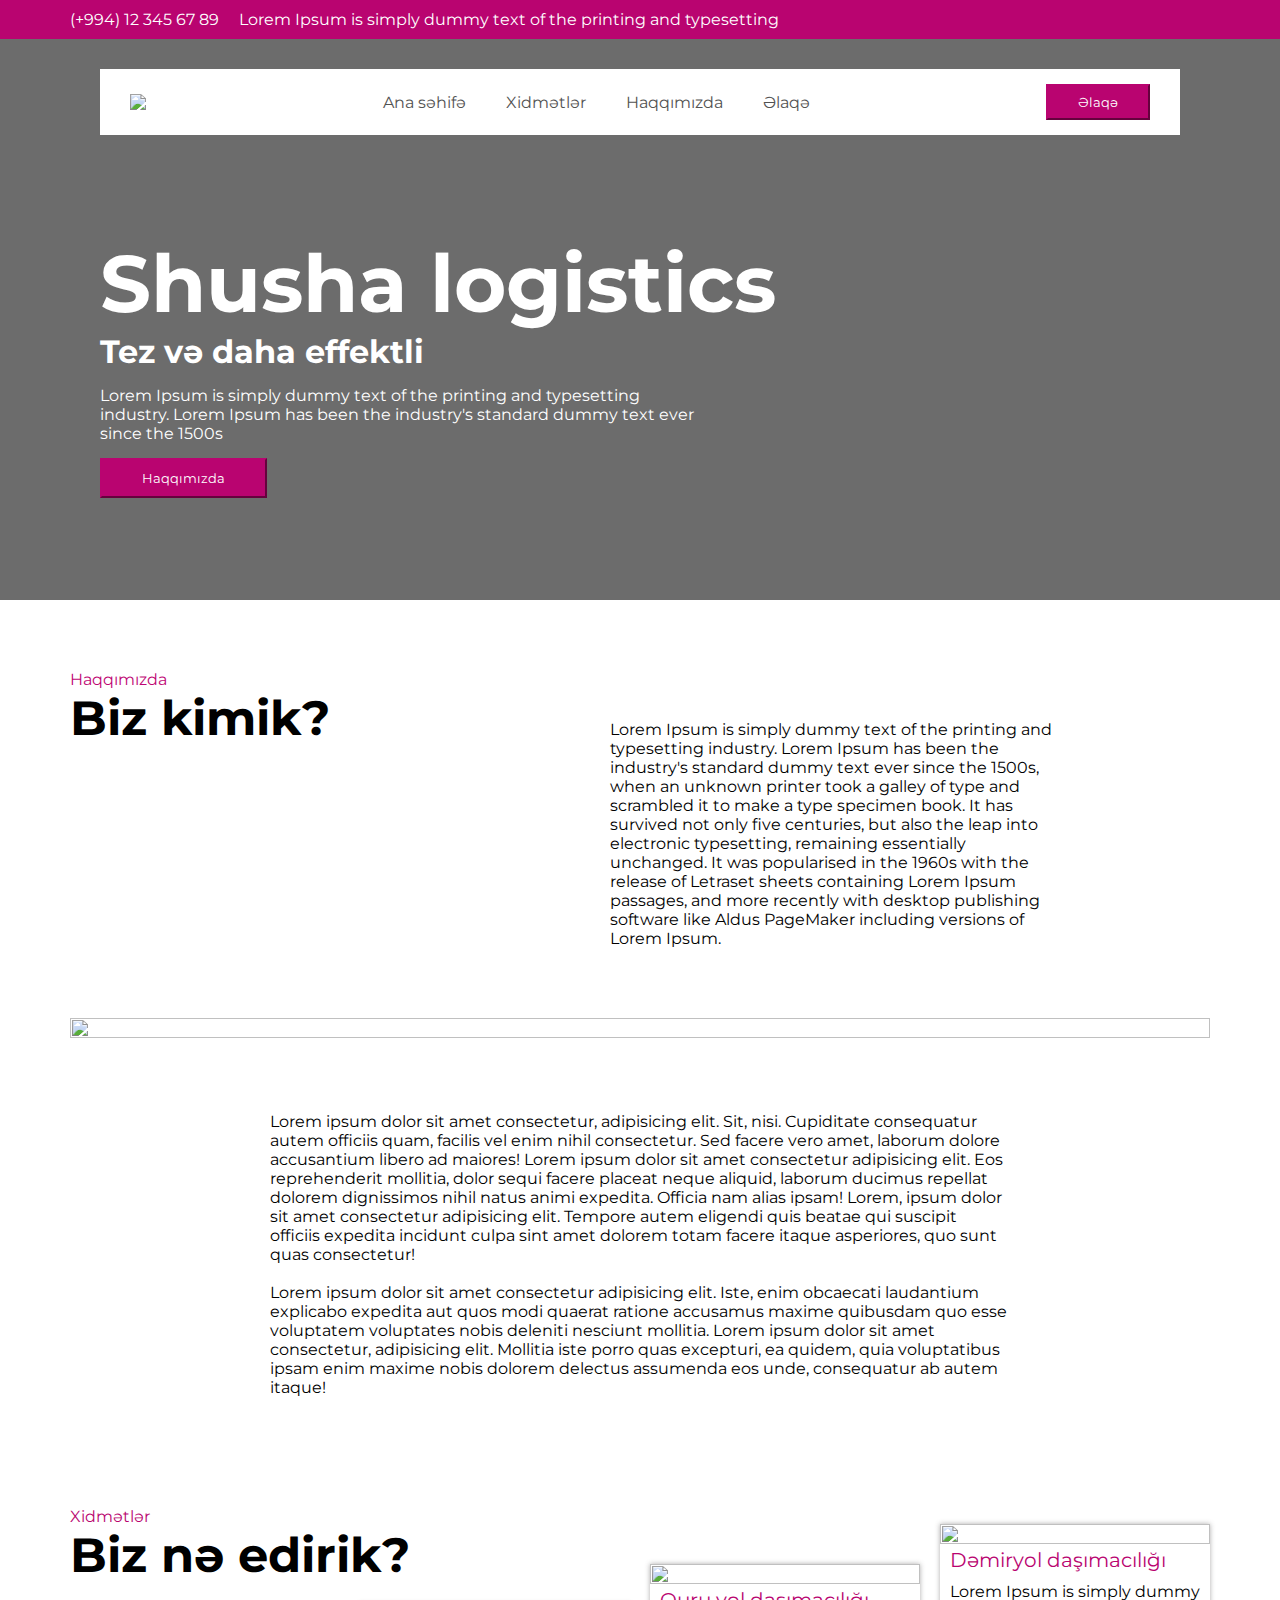
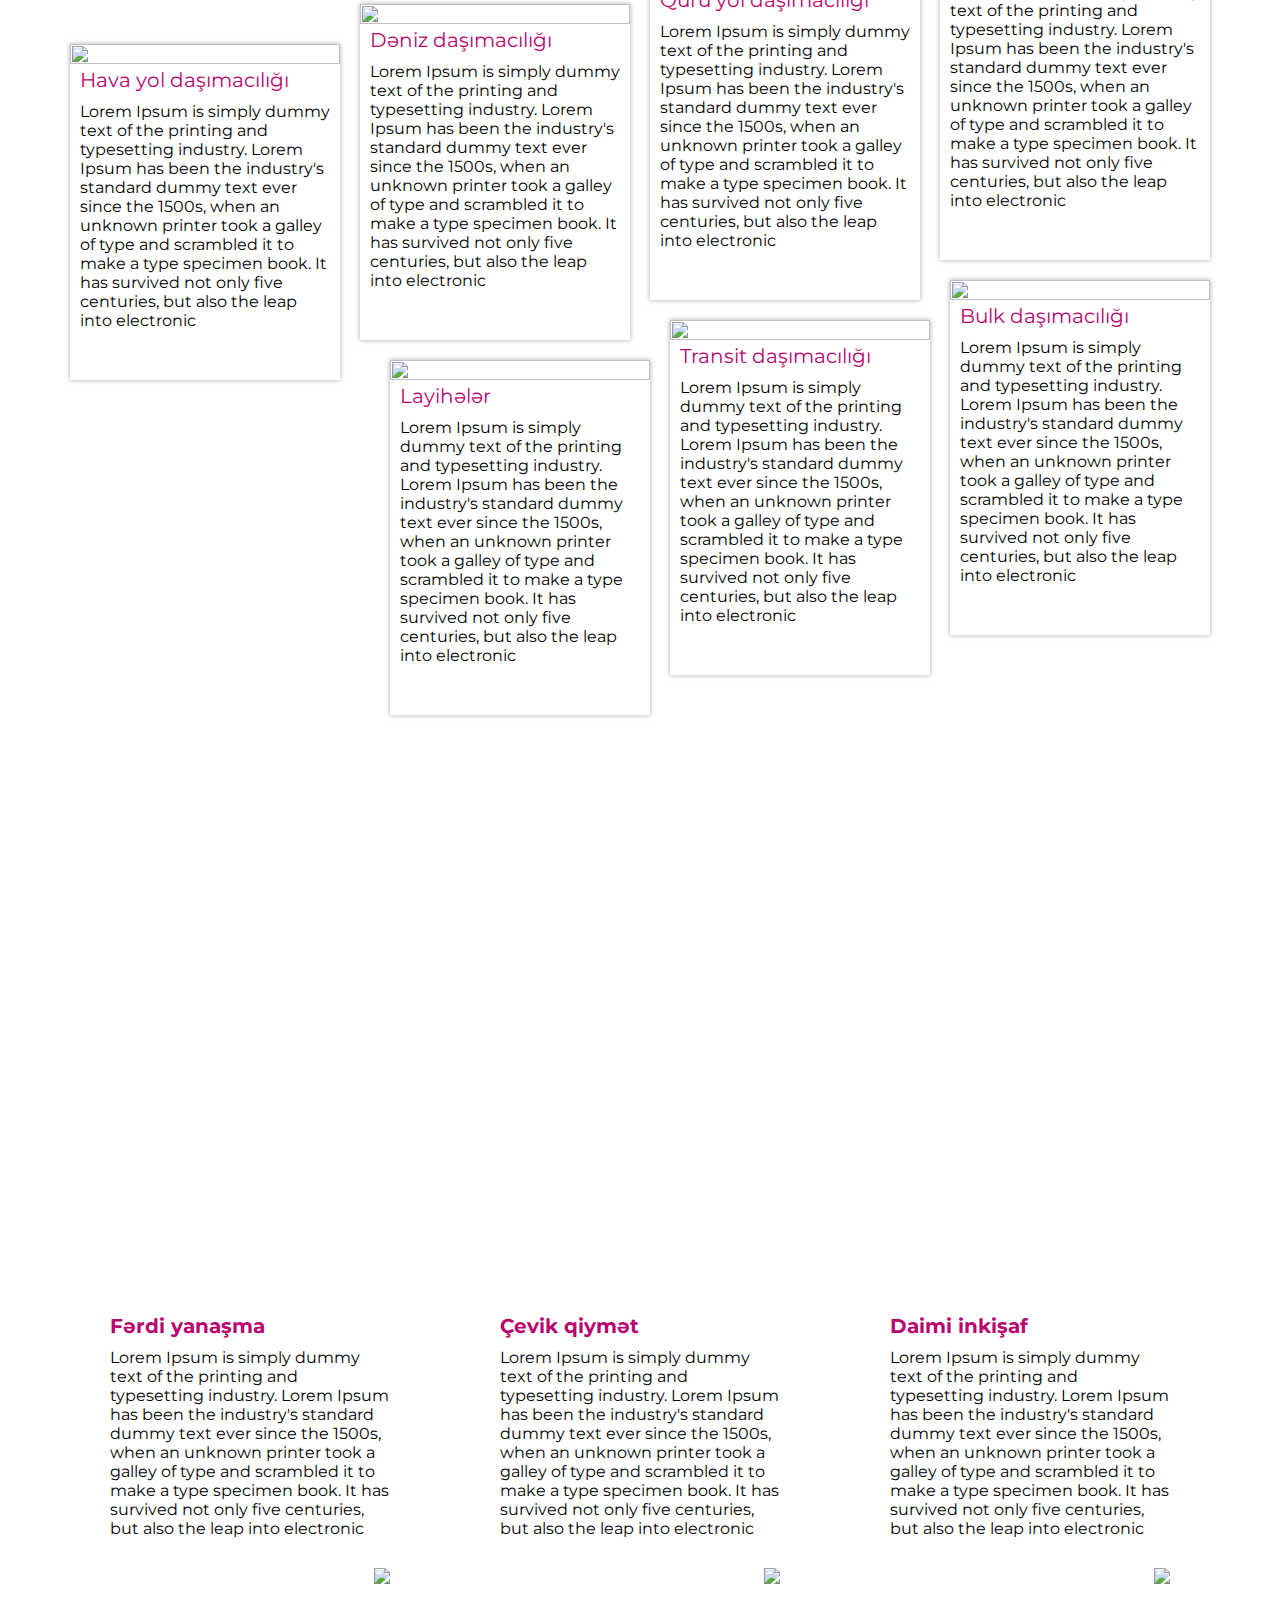
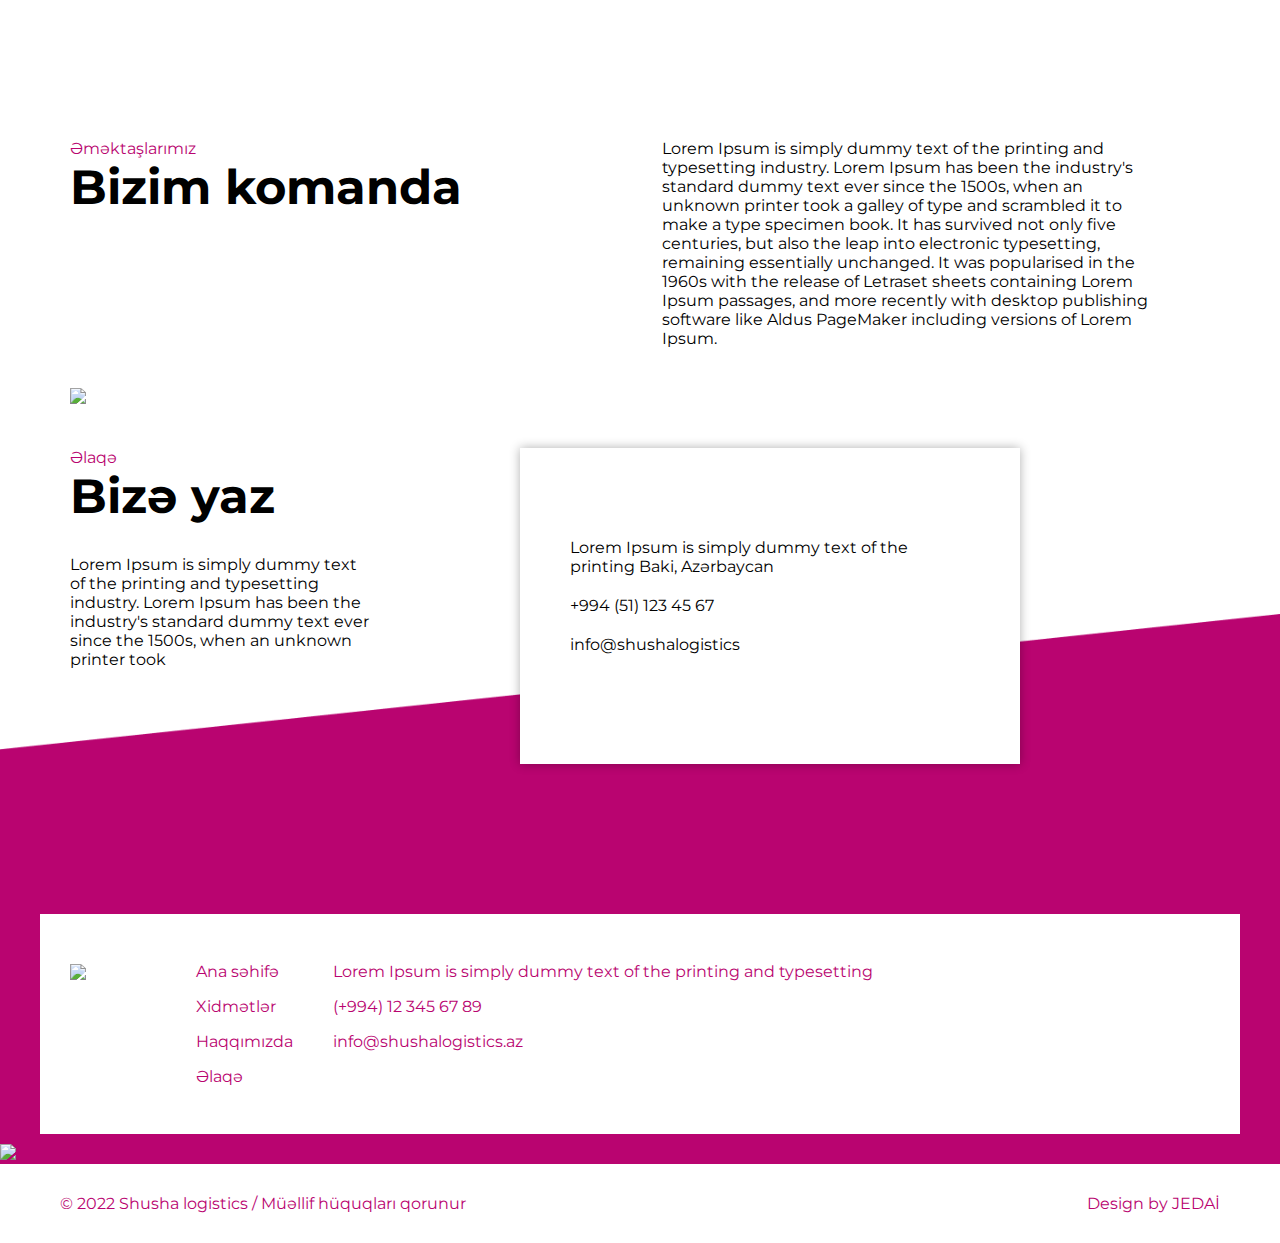
==== commit 29276283: "add responsiv" ====
--- a/index.html
+++ b/index.html
@@ -11,7 +11,7 @@
     <link href="https://fonts.googleapis.com/css2?family=Montserrat:wght@300&display=swap" rel="stylesheet">
 </head>
 <body>
-    <header>
+    <header id="1">
         <div class="container-header">
             <div class="container-header-page">
                 <p>(+994) 12 345 67 89</p>
@@ -30,16 +30,26 @@
                 <img src="./imge/15 1.png">
 
                 <div class="header-nav-ul-menu">
-                    <ul>
-                        <a href="#"><li>Ana səhifə</li</a>
-                        <a href="#"><li>Xidmətlər</li></a>
-                        <a href="#"><li>Haqqımızda</li></a>
-                        <a href="#"><li>Əlaqə</li></a>
-                    </ul>
+
+                    <div class="header-nav-ul">
+                         <ul>
+                        <a href="#1"><li>Ana səhifə</li</a>
+                        <a href="#2"><li>Xidmətlər</li></a>
+                        <a href="#3" ><li>Haqqımızda</li></a>
+                        <a href="#4"><li>Əlaqə</li></a>
+                        </ul>
+
+                     <div class="icon-close">
+                        <i class="fa-solid fa-xmark"></i>
+                    </div>
+
+                    </div>
 
                     <div class="icon-menu">
                         <i class="fa-solid fa-bars"></i>
                     </div>
+                   
+
                 </div>
                 
 
@@ -60,7 +70,7 @@
         </div>
     </header>
 
-    <main>
+    <main id="3">
         <div class="main-page-top">
             <div class="main-page-top-left">
                 <p>Haqqımızda</p>
@@ -81,7 +91,7 @@
         </div>
     </main>
 
-    <section>
+    <section id="2">
 
         <div class="section-page">
             <p>Xidmətlər</p>
@@ -208,7 +218,7 @@
             <img src="./imge/image 3 (1).png">
         </div>
         
-        <div class="content-container-botton">
+        <div class="content-container-botton" id="4">
             <div class="container-page-booton-left">
                 <p>Əlaqə</p>
                 <h1>Bizə yaz</h1>
@@ -272,5 +282,6 @@
         <p>© 2022   Shusha logistics / Müəllif hüquqları qorunur</p>
         <p>Design by JEDAİ</p>
     </div>
+    <script src="./add.js"></script>
 </body>
 </html>--- a/Page/style.css
+++ b/Page/style.css
@@ -107,7 +107,6 @@
     height: 100%;
 }
 .main-page-top-botton p{
-    text-align: center;
     margin: auto 200px;
 }
 section{
@@ -320,7 +319,13 @@
 .header-nav-ul-menu{
     display: flex;
     align-items: center;
-
+}
+.icon-close{
+    display: none;
+}
+.footer-page-box{
+    display: flex;
+    gap: 40px;
 }
 @media(max-width:1050px){
     .header-nav-blok ul li{
@@ -334,7 +339,6 @@
         display: flex;
         align-items: center;
         justify-content: center;
-        gap: 40px;
     }
     .section-container-page-botton{
         padding-left: 0px;
@@ -357,6 +361,9 @@
     } 
 }
 @media(max-width:900px){
+    section{
+        padding: 30px;
+    }
     .footer-page-icon{
         flex-direction: row;
         display: flex;
@@ -405,12 +412,107 @@
     .header-nav{
         margin: auto 50px;
     }
+    .aside-container-page {
+        display: flex;
+        flex-wrap: wrap;
+    }
 }
 @media(max-width:700px){
     .icon-menu{
         display: inline;
     }
-    .header-nav-ul-menu ul{
-        display: none;
-    }
-}+    .container-header{
+        padding: 10px 30px;
+    }
+    .header-nav {
+        margin: auto 30px;
+    }
+    main , section{
+        padding: 30px; 
+    }
+    .content-container-botton{
+        display: flex;
+        flex-direction: column;
+    }
+    .container-page-booton-right{
+        margin-top: 40px;
+        margin-left: 0px;
+    }
+    .footer-end{
+        font-size: 12px;
+        padding: 30px;
+    }
+    .container-page-booton-right {
+        width: 100%;
+    }
+    .main-page-top-right {
+        padding-right:0px ;
+    }
+    .active.header-nav-ul{
+        left: 0;
+         transition:all .4s ease .0s;
+    }
+    .header-nav-ul{
+       
+        display: flex;
+        justify-content: space-between;
+        position: fixed;
+        top: 0;
+        right: 0;
+        left: -150%;
+        background-color: #525252;
+        width: 50%;
+        height:100%;
+    }
+    .icon-close{
+        margin-right: 20px;
+        margin-top:20px;
+        display: inline;
+        font-size: 25px;
+    }
+    .active.header-nav-ul ul{
+        display: flex;
+        flex-direction: column;
+        gap: 30px;
+        margin-left: 20px;
+    }
+    .active.header-nav-ul a{
+        color: white;
+    }
+
+}
+
+@media(max-width:568px){
+    header{
+        height: 100%;
+    }
+    .header-nav-page-text{
+        padding-bottom: 50px;
+    }
+    .main-page-top-botton{
+        width: 100%;height: 100%;
+    }
+    .main-page-top-botton p{
+        margin: 0px;
+    }
+    .content {
+        padding: 20px;
+    }
+    .footer-page-box{
+        display: flex;
+        flex-direction: column;
+    }
+    .header-nav-page-text h1 {
+        font-size: 2rem;
+    }
+    .header-nav-page-text h3 {
+        margin-top: 10px;
+        font-size: 1.2rem;
+    }
+    * p{
+        font-size: 12px;
+    }
+    .active.header-nav-ul ul{
+        margin-left: 0px;
+    }
+}
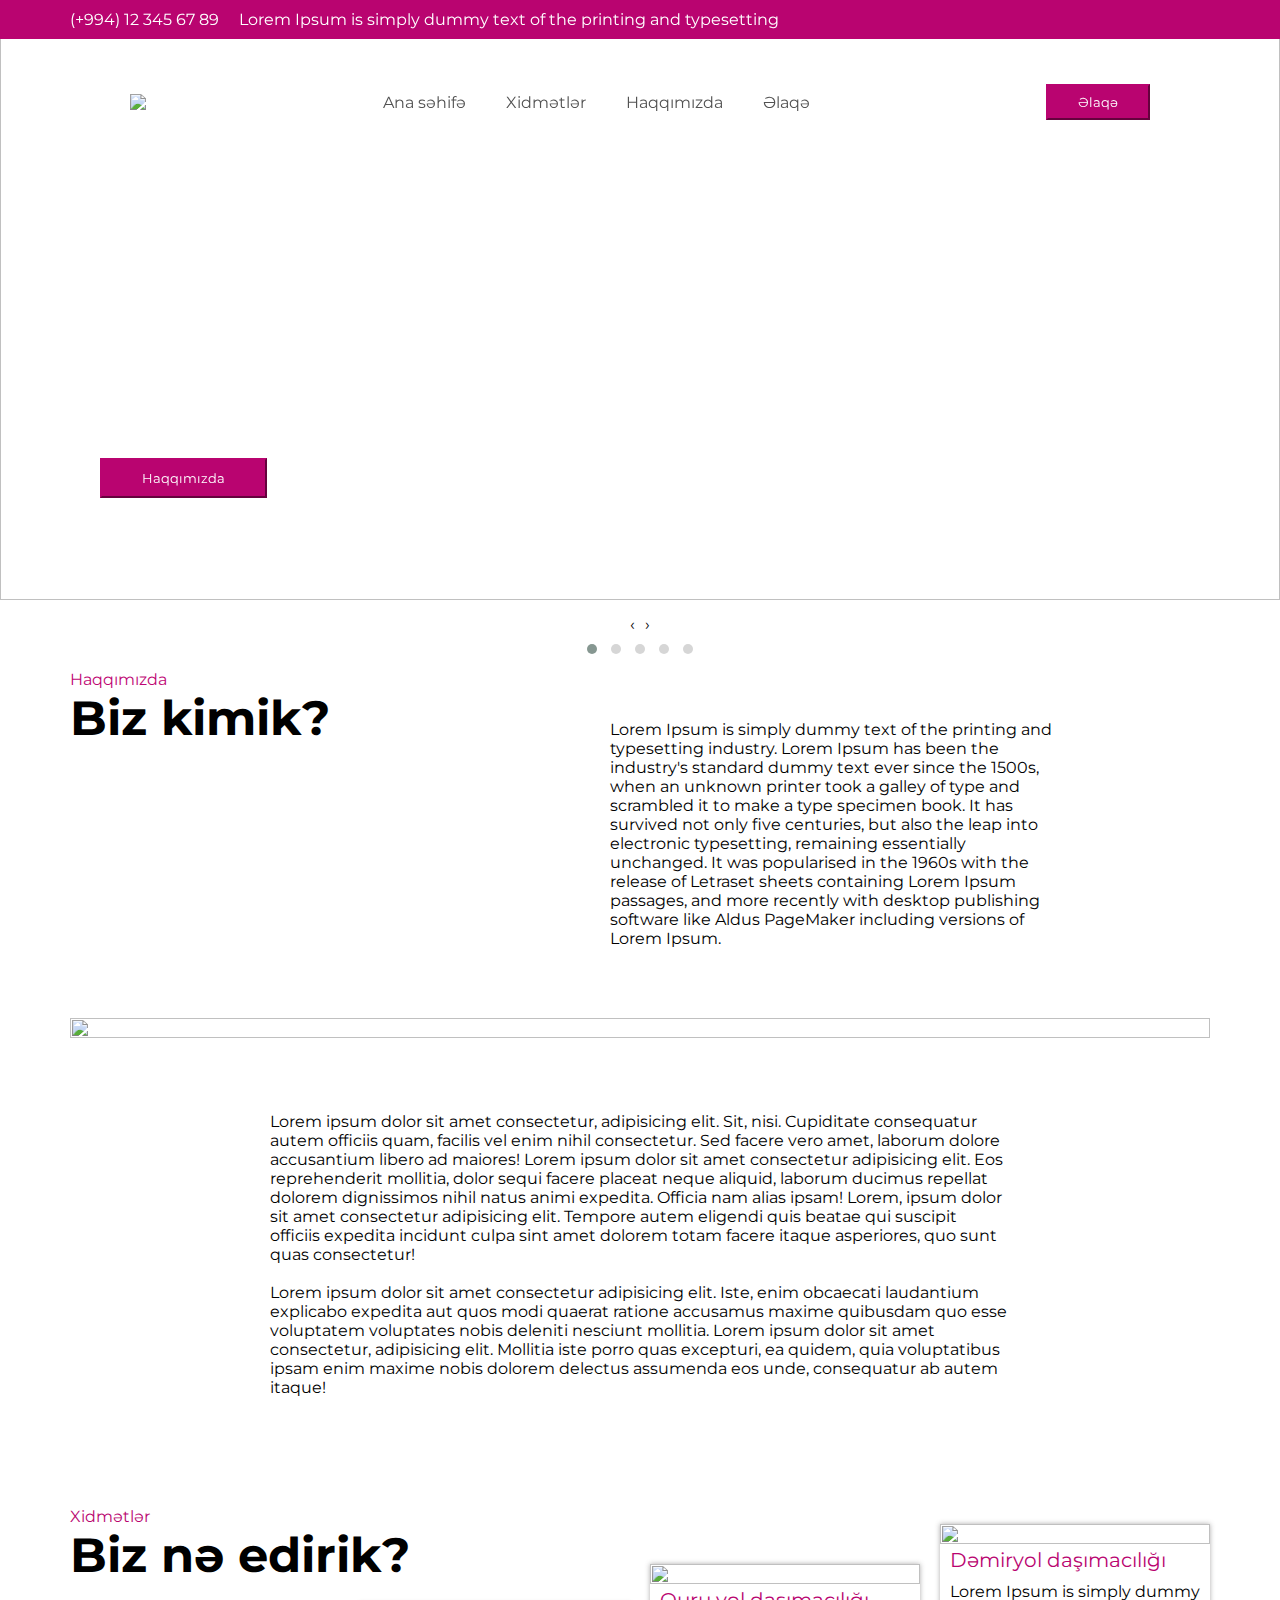
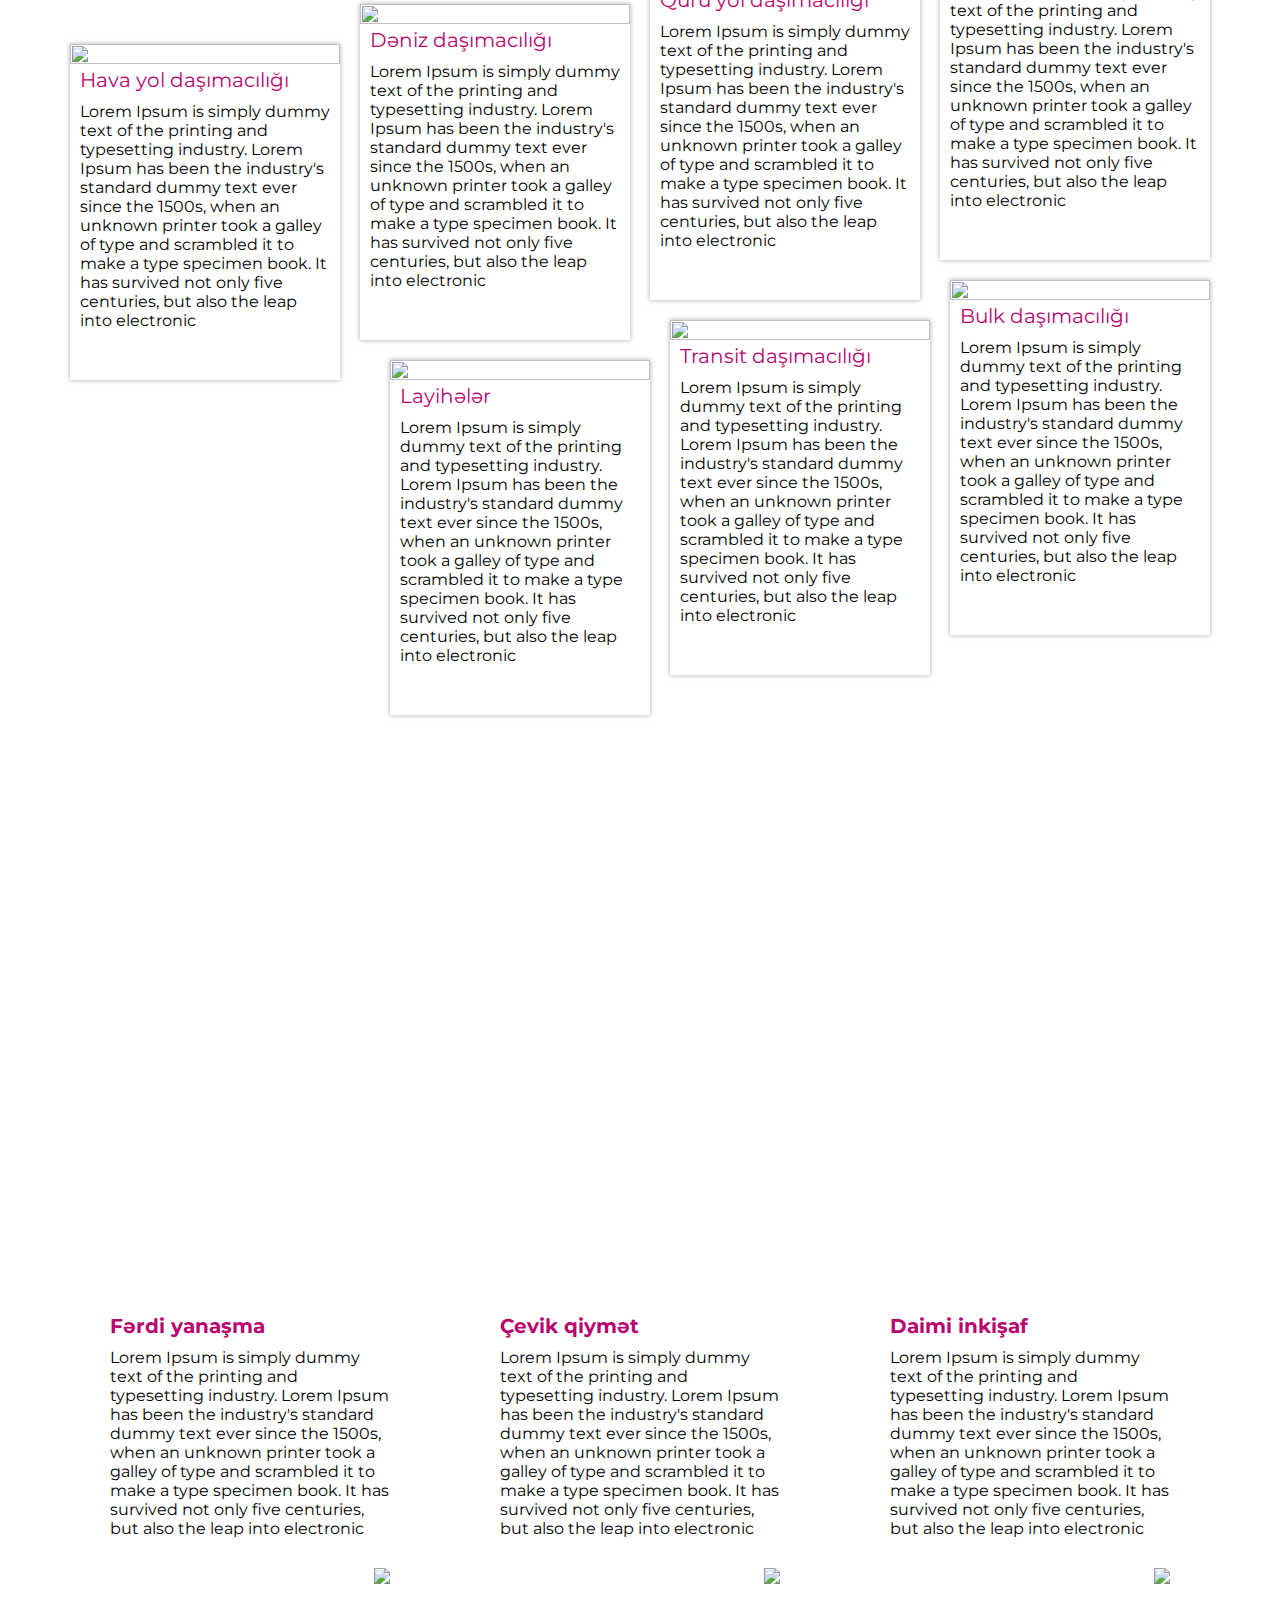
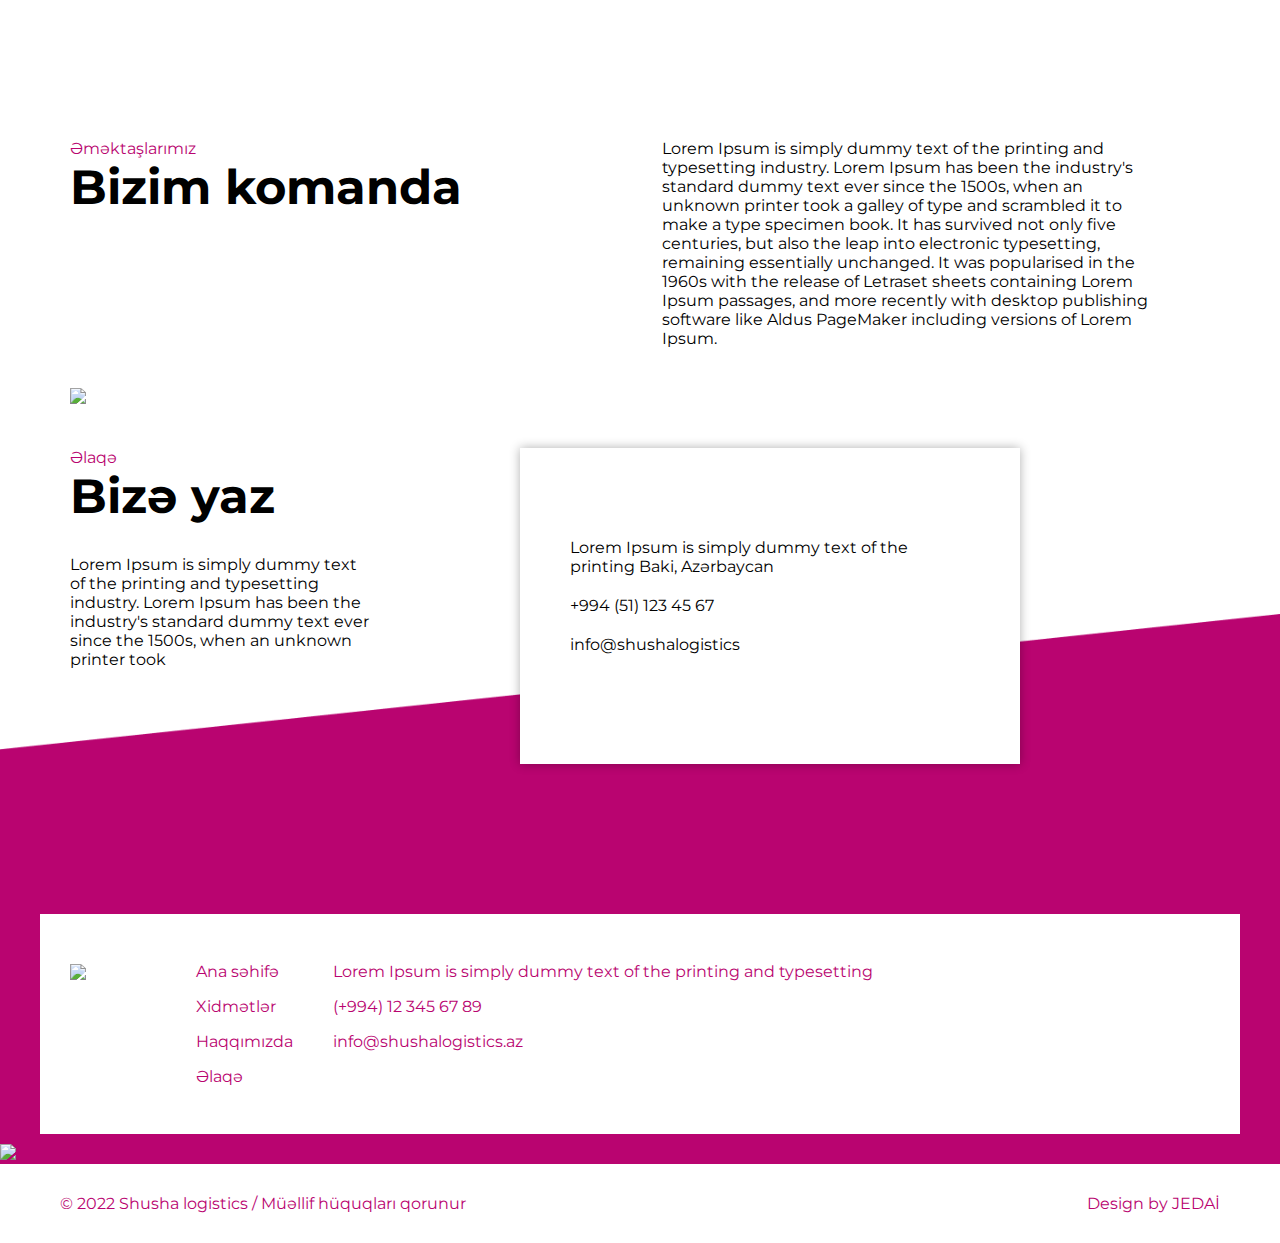
==== commit 67b1576f: "add carusel and responsiv" ====
--- a/index.html
+++ b/index.html
@@ -9,69 +9,88 @@
     <link rel="preconnect" href="https://fonts.googleapis.com">
     <link rel="preconnect" href="https://fonts.gstatic.com" crossorigin>
     <link href="https://fonts.googleapis.com/css2?family=Montserrat:wght@300&display=swap" rel="stylesheet">
+    <link rel="stylesheet" href="./owl.carousel.min.css">
+    <link rel="stylesheet" href="./owl.theme.default.min.css">
 </head>
 <body>
-    <header id="1">
-        <div class="container-header">
-            <div class="container-header-page">
-                <p>(+994) 12 345 67 89</p>
-                <p> <span>Lorem Ipsum is simply dummy text of the printing and typesetting</span></p>
-            </div>
-            <div class="container-header-icon">
-                <i class="fa-brands fa-whatsapp"></i>
-                <i class="fa-brands fa-instagram"></i>
-                <i class="fa-solid fa-envelope"></i>
-            </div>
-
-        </div>
-
-        <div class="header-nav">
-            <div class="header-nav-blok">
-                <img src="./imge/15 1.png">
-
-                <div class="header-nav-ul-menu">
-
-                    <div class="header-nav-ul">
-                         <ul>
-                        <a href="#1"><li>Ana səhifə</li</a>
-                        <a href="#2"><li>Xidmətlər</li></a>
-                        <a href="#3" ><li>Haqqımızda</li></a>
+
+<div class="carusel-container">
+
+        
+        <header id="1">
+            <div class="container-header">
+                <div class="container-header-page">
+                    <p>(+994) 12 345 67 89</p>
+                    <p> <span>Lorem Ipsum is simply dummy text of the printing and typesetting</span></p>
+                </div>
+                <div class="container-header-icon">
+                    <i class="fa-brands fa-whatsapp"></i>
+                    <i class="fa-brands fa-instagram"></i>
+                    <i class="fa-solid fa-envelope"></i>
+                </div>
+                
+            </div>
+            
+            <div class="header-nav">
+                <div class="header-nav-blok">
+                    <img src="./imge/15 1.png">
+                    
+                    <div class="header-nav-ul-menu">
+                        
+                        <div class="header-nav-ul">
+                            <ul>
+                                <a href="#1"><li>Ana səhifə</li</a>
+                                    <a href="#2"><li>Xidmətlər</li></a>
+                                    <a href="#3" ><li>Haqqımızda</li></a>
                         <a href="#4"><li>Əlaqə</li></a>
-                        </ul>
-
-                     <div class="icon-close">
+                    </ul>
+                    
+                    <div class="icon-close">
                         <i class="fa-solid fa-xmark"></i>
                     </div>
-
-                    </div>
-
-                    <div class="icon-menu">
-                        <i class="fa-solid fa-bars"></i>
-                    </div>
-                   
-
-                </div>
-                
-
-                <div class="header-nav-button">
-                    <button>Əlaqə</button>
-                </div>
-
-            </div>
-
-            <div class="header-nav-page-text">
-                <h1>Shusha logistics</h1>
-                <h3>Tez və daha effektli</h3>
-                <p>Lorem Ipsum is simply dummy text of the printing and typesetting industry. Lorem Ipsum has been the industry's standard dummy text ever since the 1500s</p>
-                <button>Haqqımızda</button>
-            </div>
-
-
-        </div>
-    </header>
-
-    <main id="3">
-        <div class="main-page-top">
+                    
+                </div>
+                
+                <div class="icon-menu">
+                    <i class="fa-solid fa-bars"></i>
+                </div>
+                
+                
+            </div>
+            
+            
+            <div class="header-nav-button">
+                <button>Əlaqə</button>
+            </div>
+            
+        </div>
+        
+        <div class="header-nav-page-text">
+            <h1>Shusha logistics</h1>
+            <h3>Tez və daha effektli</h3>
+            <p>Lorem Ipsum is simply dummy text of the printing and typesetting industry. Lorem Ipsum has been the industry's standard dummy text ever since the 1500s</p>
+            <button>Haqqımızda</button>
+        </div>
+        
+        
+    </div>
+</header>
+
+<div class="div"> 
+    <div class="owl-carousel owl-theme">
+        <div class="img"> <img src="./imge/beautiful-tree-middle-field-covered-with-grass-with-tree-line-background.jpg" alt=""></div>
+        <div class="img"><img src="./imge/nature-g0b7ff1ba4_1920.jpg" alt=""></div>
+        <div class="img"><img src="./imge/nature-ge320686ce_1920.jpg" alt=""></div>
+        <div class="img"><img src="./imge/tree-g7e959c931_1280.jpg" alt=""></div>
+        <div class="img"><img src="./imge/sunset-g5ea80fb05_1920.jpg" alt=""></div>
+ </div>
+
+
+</div>
+
+
+<main id="3">
+    <div class="main-page-top">
             <div class="main-page-top-left">
                 <p>Haqqımızda</p>
                 <h1>Biz kimik?</h1>
@@ -283,5 +302,8 @@
         <p>Design by JEDAİ</p>
     </div>
     <script src="./add.js"></script>
+    <script src="./jquery.js"></script>
+    <script src="./scripy.js"></script>
+    <script src="./owl.carousel.min.js"></script>
 </body>
 </html>--- a/Page/style.css
+++ b/Page/style.css
@@ -9,9 +9,6 @@
 }
 
 header{
-    background-color: #525252d9;
-    background-blend-mode: multiply;
-    background-image: url('../imge/image\ 1.png');
     width: 100%;
     height: 600px;
     background-repeat: no-repeat;
@@ -327,6 +324,25 @@
     display: flex;
     gap: 40px;
 }
+.div{
+    position: absolute;
+    width: 100%;
+    top: 0
+}
+header{
+    z-index: 10000;
+    position: relative;
+}
+.img img{
+    object-fit: cover;
+    height: 100%;
+}
+.img {
+    width: 100%;
+    height: 600px;
+}
+
+
 @media(max-width:1050px){
     .header-nav-blok ul li{
         padding: 0px 10px;
@@ -392,6 +408,7 @@
         margin-left: 50px;
     }
     .main-page-top{
+        padding-top: 40px;
         display: flex;
         flex-direction: column;
     }
@@ -479,6 +496,9 @@
     .active.header-nav-ul a{
         color: white;
     }
+    .main-page-top{
+        padding-top:40px ;
+    }
 
 }
 
@@ -486,6 +506,18 @@
     header{
         height: 100%;
     }
+    .img img{
+        height: 100%;
+        width: 100%;
+        object-fit: cover;
+    }
+    .img {
+        width: 100%;
+        height: 500px;
+    }
+    .main-page-top{
+        padding-top: 80px;
+    }
     .header-nav-page-text{
         padding-bottom: 50px;
     }
